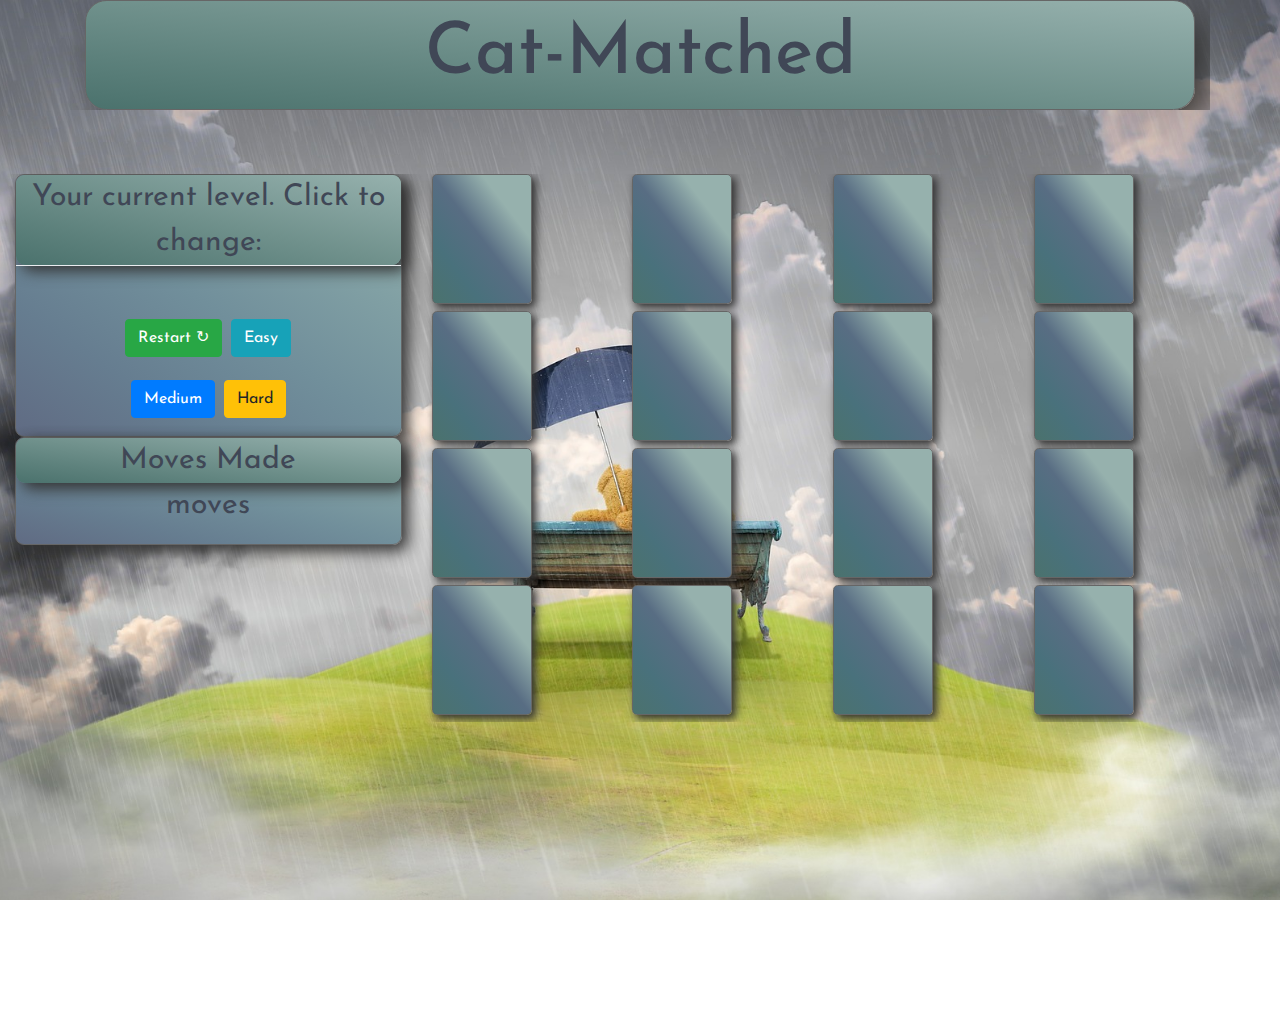
==== index.html @ b6f81554 "additional comments added to index file in order to clarify sections" ====
<!DOCTYPE html>
<html lang="en">
<head>
    <meta charset="UTF-8">
    <meta name="viewport" content="width=device-width, initial-scale=1.0">
    <meta http-equiv="X-UA-Compatible" content="ie=edge">
    <title>Memory Matching Game</title>
    <link rel="stylesheet" href="assets/style.css">
    <link rel="stylesheet" href="https://maxcdn.bootstrapcdn.com/bootstrap/4.1.3/css/bootstrap.min.css">
    <link href="https://fonts.googleapis.com/css2?family=Lora:wght@700&display=swap" rel="stylesheet">
  <link rel="stylesheet" href="animate.min.css">
  <link href="https://fonts.googleapis.com/css2?family=Josefin+Sans:wght@700&display=swap" rel="stylesheet">
    <link rel="stylesheet" href="https://cdnjs.cloudflare.com/ajax/libs/animate.css/3.7.2/animate.min.css">
<script src="https://code.jquery.com/jquery-3.4.1.slim.min.js" integrity="sha384-J6qa4849blE2+poT4WnyKhv5vZF5SrPo0iEjwBvKU7imGFAV0wwj1yYfoRSJoZ+n" crossorigin="anonymous"></script>
    <script src="https://cdn.jsdelivr.net/npm/popper.js@1.16.0/dist/umd/popper.min.js" integrity="sha384-Q6E9RHvbIyZFJoft+2mJbHaEWldlvI9IOYy5n3zV9zzTtmI3UksdQRVvoxMfooAo" crossorigin="anonymous"></script>
    <script src="https://stackpath.bootstrapcdn.com/bootstrap/4.4.1/js/bootstrap.min.js" integrity="sha384-wfSDF2E50Y2D1uUdj0O3uMBJnjuUD4Ih7YwaYd1iqfktj0Uod8GCExl3Og8ifwB6" crossorigin="anonymous"></script>
    <script>
        $(document).ready(function(){
            $("#myModal").modal('show');
            $('#myModal').off()
            $("#myModal").modal({
                backdrop: static,
                keyboard: false
            });


        });
        $(function () {
            $(".btnClosePopup").click(function () {
                $("#myModal").modal("hide");
            });
        });


    </script>
<style>
@import url('https://fonts.googleapis.com/css2?family=Josefin+Sans:wght@700&display=swap');
</style>
</head>
<body>
<main>
<div id="myModal" class="modal fade">
    <div class="modal-dialog">
        <div class="modal-content container">
            <div class ="row">
            <div class="col-12">
            <div class="modal-header">

                <h3 class="modal-title">WELCOME TO CAT-MATCHED</h3>
                </div>
                            <div class="col-12 instructions-container">

                <h4>How to Play</h4>
                <p> 1) Click on the cards and they will flip. Flip the cards to find matching pairs. </p>
                <p> 2) When you have matched all the cards, you win the game. </p>
                <p> 3) The 'Moves Made' section tracks how many moves it took you to win. </p>
                <p> 4) Keep an eye on 'Moves Made' and if you want a challenge, try to beat your previous score! </p>
        
                <p> 5) If you want more challenge, choose 'Medium' or 'Hard' and you will have more cards to match! </p>
                <p> 6) Made a mistake and want to try again? The 'restart' button will restart your game at the level you were on. </p>
                <p> 7) Most importantly, HAVE FUN! </p> 
                            </div>
                            <div class="col-12">
                <h4>Choose Your Level</h4>
                <h4><button id="modal-easy-button" class="btnClosePopup btn btn-primary" >Easy</button><button class="btnClosePopup btn btn-info" id="modal-medium-button">Medium</button><button class="btnClosePopup btn btn-warning" id="modal-hard-button">Hard</button></h4>
            </div>
            </div>


        </div>
    </div>
    </div>
    </div>
</div>

<!--you have won modal-->
<!--this modal was taken from bootstrap documentation and edited to serve purposes of the game. It pops up when user has matched all of the cards and won game-->


<!-- Modal -->
<div class="modal fade" id="youHaveWonModal" tabindex="-1" role="dialog">
  <div class="modal-dialog" role="document">
    <div class="modal-content">
      <div class="modal-header">
        <button type="button" class="close" data-dismiss="modal" aria-label="Close">
          <span aria-hidden="true">&times;</span>
        </button>
      </div>
      <div class="modal-body">

      <p> Well Done :) You've won the game! </p>
     </div>
      <div class="modal-footer">
        <button type="button" class="btn btn-secondary" data-dismiss="modal" id="playAgain">Play Again</button>
      </div>
    </div>
  </div>
</div>

<!--container for header/game title-->
<div class="container">                    
<h1 class="title modal-title">Cat-Matched</h1></div>

<!--container for game board. This includes the game information such as the difficulty selection buttons and moves made, in addition to the game play board where the cards are-->
    <div class="game-board container-fluid">
        
        <div class="row">
<!--These two sections contain the difficulty selectors, restart button and a running tally throughout the game of how many moves the player has made-->
        <div class="col-12 col-lg-4 col-sm-12 col-md-12 col-xs-12 game-information">
        <div class="level-choice">
                <p class="modal-title">Your current level. Click to change: </p>
                <p class="modal-footer">
                <p>                    <button class="restart-button btn btn-success" id="restartButton">Restart ↻</button>
<button id="easy-button" class="btn btn-info">Easy</button></p><p> <button id="medium-button" class="btn btn-primary">Medium</button> <button id="hard-button" class="btn btn-warning">Hard</button></p>
                </p>
                            </div> 
        <div class="moves-made">

                <p class="modal-title">Moves Made</p>
                 <span id="totalGameMoves"></span> moves</p>
            </div>
            

                
        </div>
        
        <div class="col-12 col-sm-12 col-lg-8 col-md-12 game-play justify-content-md-center">
        <div class="row">
       <div class="col-4 col-sm-4 col-md-3 col-lg-3">
                <div class="game-card">
                </div>
        </div>
        
                <div class="col-4 col-sm-4 col-md-3 col-lg-3">
                <div class="game-card">
                </div>
        </div>
                <div class="col-4 col-sm-4 col-md-3 col-lg-3">
                <div class="game-card">
                </div>
        </div>
                <div class="col-4 col-sm-4 col-md-3 col-lg-3">
                <div class="game-card">
                </div>
        </div>

            <div class="col-4 col-sm-4 col-md-3 col-lg-3">
                <div class="game-card">
                </div>
        </div>
            <div class="col-4 col-sm-4 col-md-3 col-lg-3">
                <div class="game-card">
                </div>
        </div>
            
            <div class="col-4 col-sm-4 col-md-3 col-lg-3">
                <div class="game-card">
                </div>
            </div>
            
             
            <div class="col-4 col-sm-4 col-md-3 col-lg-3">
                <div class="game-card">
                </div>
           
        </div>

        <!--medium and hard difficulty levels have an additional class 'row-medium' for medium, and 'row-hard' for hard. These are so that the rows can appear correctly depending on which level is picked. code for this is in js file-->
            <div class="col-4 col-sm-4 col-md-3 col-lg-3">
            <div class="game-card row-medium">
                </div>
                </div>
            <div class="col-4 col-sm-4 col-md-3 col-lg-3">
            <div class="game-card row-medium">
                </div>
                </div>
            <div class="col-4 col-sm-4 col-md-3 col-lg-3">
            <div class="game-card row-medium">
                </div>
                </div>
            <div class="col-4 col-sm-4 col-md-3 col-lg-3">
            <div class="game-card row-medium">
                </div>
                </div>
            <div class="col-4 col-sm-4 col-md-3 col-lg-3">
            <div class="game-card row-hard">
                </div>
                </div>
            <div class="col-4 col-sm-4 col-md-3 col-lg-3">
            <div class="game-card row-hard">
                </div>
                </div>
            <div class="col-4 col-sm-4 col-md-3 col-lg-3">
            <div class="game-card row-hard">
                </div>
                </div>
<!--The final card is put in a separate row and styled differently so that it appears in the center on phone screen sizes-->
            <div class="col-4 col-sm-4 col-md-3 col-lg-3 mx-auto">

                <div class="row">
            <div class="col-4 col-sm-4 col-md-3 col-lg-3">
            <div class="game-card row-hard">
                </div>
                </div>
                </div>
                </div>
        </div>
        </div>
        </div>
        </div>




</main>

</body>

<script src="assets/js/new2.js">

</script>

</html>
---- assets/style.css ----
/*for all screens */

/*style modal */

.modal-content{
    background: #44A08D;  /* fallback for old browsers */
background: -webkit-linear-gradient(to right, #093637, #44A08D);  /* Chrome 10-25, Safari 5.1-6 */
background: linear-gradient(to right, #093637, #44A08D); /* W3C, IE 10+/ Edge, Firefox 16+, Chrome 26+, Opera 12+, Safari 7+ */
text-align:center;
    font-family: 'Lora', serif;
}

.modal-title {
background-image: linear-gradient(to right top, #4b726d, #5d817c, #70918c, #83a19d, #96b1ad);    border-radius: .3em;
    -moz-border-radius: .3em;
    -webkit-border-radius: .3em;
    -khtml-border-radius: .3em;
     -moz-box-shadow: .2em .2em .5em #333;
    -webkit-box-shadow: .2em .2em .5em #333;
    box-shadow: .2em .2em .5em #333;

}

.instructions-container {
    
    border-radius: .3em;
    -moz-border-radius: .3em;
    -webkit-border-radius: .3em;
    -khtml-border-radius: .3em;
     -moz-box-shadow: .2em .2em .5em #333;
    -webkit-box-shadow: .2em .2em .5em #333;
    box-shadow: .2em .2em .5em #333;}




/*background image for body on all screens */

body{
    background: url(https://nafeesahyounis.github.io/secondmilestone/assets/images/cats-in-rain.jpg) no-repeat center center fixed;
      -webkit-background-size: cover;
    -moz-background-size: cover;
    -o-background-size: cover;
    background-size: cover;  
      background-attachment: fixed;
        

  }

/* initially when overflow was set to hidden, it wasn't possible to scroll down and see the rest of the game board, so it was changed to scroll in the container and this alongside the 100% width allows scrolling down but not sideways*/
  .container-fluid{
    max-width:100%;
      overflow: scroll;

}

/* overflow on main game page fixed by setting it to hidden for the bootstrap container*/
.container{
    overflow:hidden;
    max-width:100%;
}

  /*rows made max width 100% to prevent overflow */
.row{
    max-width:100%;
    overflow:hidden;
    
}

.title {
    border: 1px solid #666;
    border-radius: .3em;
    -moz-border-radius: .3em;
    -webkit-border-radius: .3em;
    -khtml-border-radius: .3em;
     -moz-box-shadow: .2em .2em .5em #333;
    -webkit-box-shadow: .2em .2em .5em #333;
    box-shadow: .2em .2em .5em #333;
    text-align:center;
font-family: 'Josefin Sans', sans-serif;    
overflow:hidden;
color:#404756;
    

}

/*game-card size for bigger screen sizes. The rest of the styling stays the same for all screens. */
.game-card{
            display: inline-block;
            border: 1px solid #666;
    border-radius: .3em;
    -moz-border-radius: .3em;
    -webkit-border-radius: .3em;
    -khtml-border-radius: .3em;
    padding: .25em;
    position: relative;
    -moz-box-shadow: .2em .2em .5em #333;
    -webkit-box-shadow: .2em .2em .5em #333;
    overflow: hidden;
    padding: 0;
    height:130px;
    width:100px;
      margin: auto;
      background-image: linear-gradient(to right top, #4b726d, #49717c, #586d83, #96B1AD, #96B1AD);

        }

/* container for section where moves are made */
.moves-made{
    text-align:center;
    font-family: 'Lora', serif;
    font-size:30px;
background-image: linear-gradient(to right top, #606b83, #667d90, #718f9b, #81a0a4, #96b1ad);border: 1px solid #666;
    border-radius: .3em;
    -moz-border-radius: .3em;
    -webkit-border-radius: .3em;
    -khtml-border-radius: .3em;
     -moz-box-shadow: .2em .2em .5em #333;
    -webkit-box-shadow: .2em .2em .5em #333;
    box-shadow: .2em .2em .5em #333;
    font-family: 'Josefin Sans', sans-serif;    
    color:#404756;




}

/*container for choosing level */
.level-choice{
    text-align:center;
    font-family: 'Lora', serif;
    font-size:30px;
    border: 1px solid #666;
    border-radius: .3em;
    -moz-border-radius: .3em;
    -webkit-border-radius: .3em;
    -khtml-border-radius: .3em;
     -moz-box-shadow: .2em .2em .5em #333;
    -webkit-box-shadow: .2em .2em .5em #333;
    box-shadow: .2em .2em .5em #333;
     background-image: linear-gradient(to right top, #606b83, #667d90, #718f9b, #81a0a4, #96b1ad);

border: 1px solid #666;
font-family: 'Josefin Sans', sans-serif;    
color:#404756;

}



/*for desktop*/

@media screen 
  and (min-device-width: 1200px) 
  and (max-device-width: 1600px) 
  and (-webkit-min-device-pixel-ratio: 1) { 
     
       /* size of title is largest on big screen size */ 
    .title {
        font-size:72px;
    }
        

      .game-board{
          height:100vh;
            padding-top:5%;}


      .game-card {
           height:130px;
    width:100px;
      }
      .game-play{
          height:100vh;
    width:100vw;
      }





     
}


/*for phones */

@media only screen 
  and (min-device-width: 320px) 
  and (max-device-width: 480px)
  and (-webkit-min-device-pixel-ratio: 2) {
      
      .game-card{
          height:50px;
          width:50px;
      }

/* on phone game board does not fit on one screen, so overflow is set to scroll so that player can scroll down to see game board. Horizontal overflow fixed in earlier css */
 /* margin added to center game-play board */     
      .game-play{
          overflow:scroll;
          margin-left:10%;
          
      }

/*buttons resized so that they occupy less space on smaller screen size and dominate page less */
      button {
          font-size:12px;
      }

/*see .game-play */
      
    .game-board{
                    padding-left:15%;
                    overflow:scroll;

    }

/* see button */
    .level-choice{
        font-size:18px;
    }
    .moves-made{
        font-size:18px;
        
    }
    
}

/*for tablet */

@media only screen 
  and (min-device-width: 768px) 
  and (max-device-width: 1024px) 
  and (-webkit-min-device-pixel-ratio: 1) {
    

        .game-board{
            padding-top:5%;
        }

        .game-play{
          margin-left:10%;

        }

     

}

/* css classes accessed by javascript to adjust visibility of images on click */

.show-img {
    visibility: visible;
    animation: animateShowImage 0.4s linear alternate;
}

.visible{
    visibility:visible;
}

.hidden{
    visibility:hidden;
}


.selected-button{
    text-decoration: underline;

}
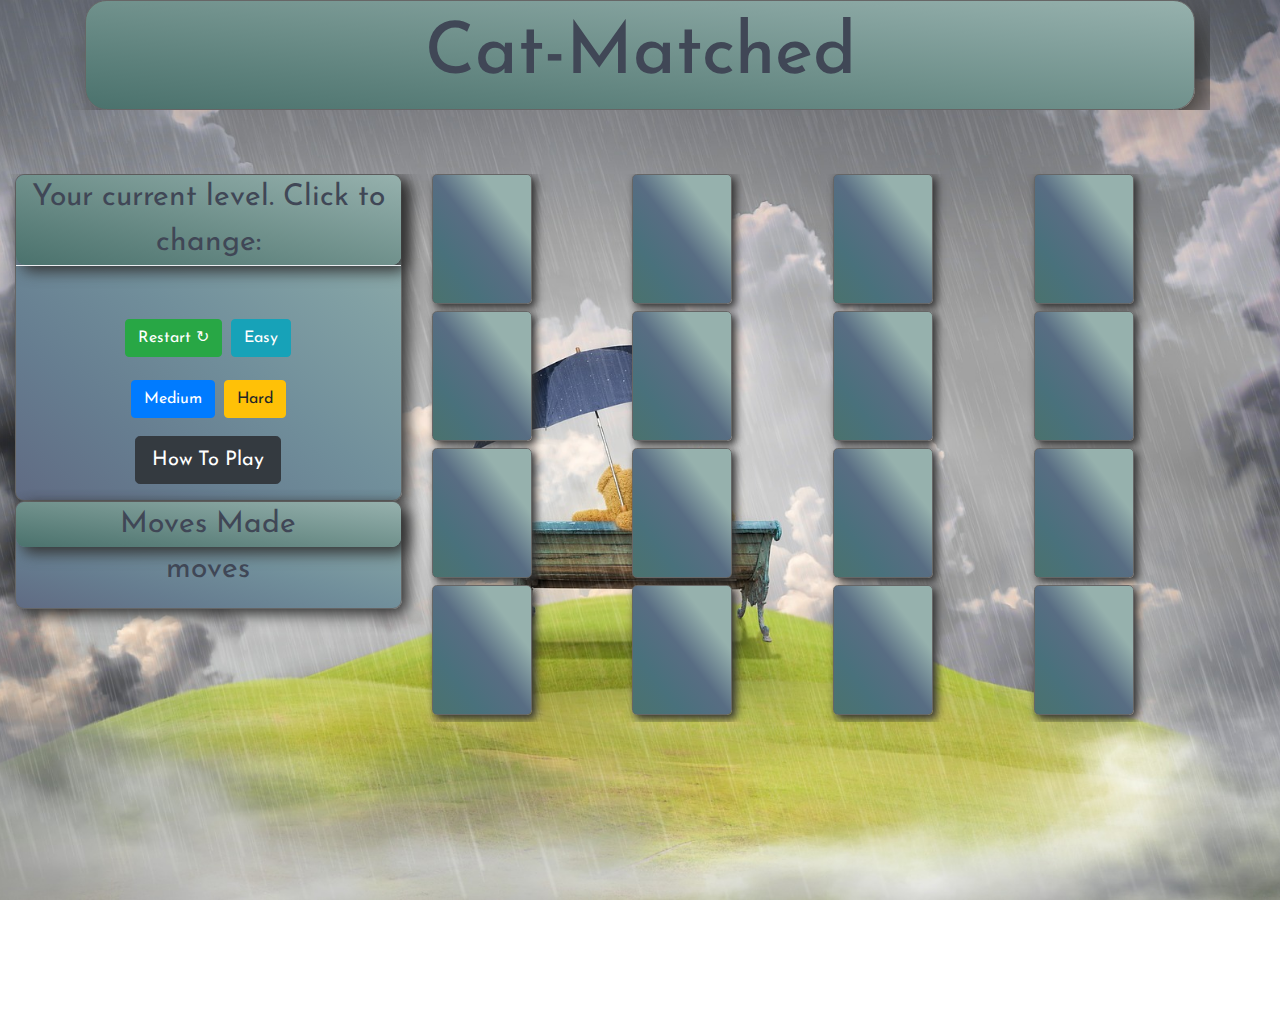
==== commit a1a77faa: "button added on index file for how to play and new modal added. somewhere during development, the yo" ====
--- a/index.html
+++ b/index.html
@@ -14,7 +14,7 @@
 <script src="https://code.jquery.com/jquery-3.4.1.slim.min.js" integrity="sha384-J6qa4849blE2+poT4WnyKhv5vZF5SrPo0iEjwBvKU7imGFAV0wwj1yYfoRSJoZ+n" crossorigin="anonymous"></script>
     <script src="https://cdn.jsdelivr.net/npm/popper.js@1.16.0/dist/umd/popper.min.js" integrity="sha384-Q6E9RHvbIyZFJoft+2mJbHaEWldlvI9IOYy5n3zV9zzTtmI3UksdQRVvoxMfooAo" crossorigin="anonymous"></script>
     <script src="https://stackpath.bootstrapcdn.com/bootstrap/4.4.1/js/bootstrap.min.js" integrity="sha384-wfSDF2E50Y2D1uUdj0O3uMBJnjuUD4Ih7YwaYd1iqfktj0Uod8GCExl3Og8ifwB6" crossorigin="anonymous"></script>
-    <script>
+   <script>
         $(document).ready(function(){
             $("#myModal").modal('show');
             $('#myModal').off()
@@ -78,7 +78,7 @@
 
 
 <!-- Modal -->
-<div class="modal fade" id="youHaveWonModal" tabindex="-1" role="dialog">
+<div class="modal fade" id="youHaveWonModal" tabindex="-1" role="dialog" aria-labelledby="exampleModalLabel" aria-hidden="true">
   <div class="modal-dialog" role="document">
     <div class="modal-content">
       <div class="modal-header">
@@ -96,6 +96,35 @@
     </div>
   </div>
 </div>
+<!--how to play modal-->
+<!--this modal was taken from bootstrap documentation and edited to serve purposes of the game. It pops up when user clicks on how to play and shows the user instructions-->
+<!-- Modal -->
+<div class="modal fade" id="howToPlayModal" tabindex="-1" role="dialog" aria-labelledby="exampleModalCenterTitle" aria-hidden="true">
+  <div class="modal-dialog modal-dialog-centered" role="document">
+    <div class="modal-content">
+      <div class="modal-header">
+        <h5 class="modal-title">How To Play</h5>
+        <button type="button" class="close" data-dismiss="modal" aria-label="Close">
+          <span aria-hidden="true">&times;</span>
+        </button>
+      </div>
+      <div class="modal-body">
+      <p> 1) Click on the cards and they will flip. Flip the cards to find matching pairs. </p>
+                <p> 2) When you have matched all the cards, you win the game. </p>
+                <p> 3) The 'Moves Made' section tracks how many moves it took you to win. </p>
+                <p> 4) Keep an eye on 'Moves Made' and if you want a challenge, try to beat your previous score! </p>
+        
+                <p> 5) If you want more challenge, choose 'Medium' or 'Hard' and you will have more cards to match! </p>
+                <p> 6) Made a mistake and want to try again? The 'restart' button will restart your game at the level you were on. </p>
+                <p> 7) Most importantly, HAVE FUN! </p> 
+                <p>        <button type="button" class="btn btn-secondary" data-dismiss="modal">Return to Game</button></p>
+
+      </div>
+      
+    </div>
+  </div>
+</div>
+
 
 <!--container for header/game title-->
 <div class="container">                    
@@ -113,12 +142,17 @@
                 <p>                    <button class="restart-button btn btn-success" id="restartButton">Restart ↻</button>
 <button id="easy-button" class="btn btn-info">Easy</button></p><p> <button id="medium-button" class="btn btn-primary">Medium</button> <button id="hard-button" class="btn btn-warning">Hard</button></p>
                 </p>
+                        <p><button class="btn btn-dark btn-lg" data-toggle="modal" data-target="#howToPlayModal">How To Play </button> </p>
+
                             </div> 
+
+                            
         <div class="moves-made">
 
                 <p class="modal-title">Moves Made</p>
                  <span id="totalGameMoves"></span> moves</p>
             </div>
+        
             
 
                 
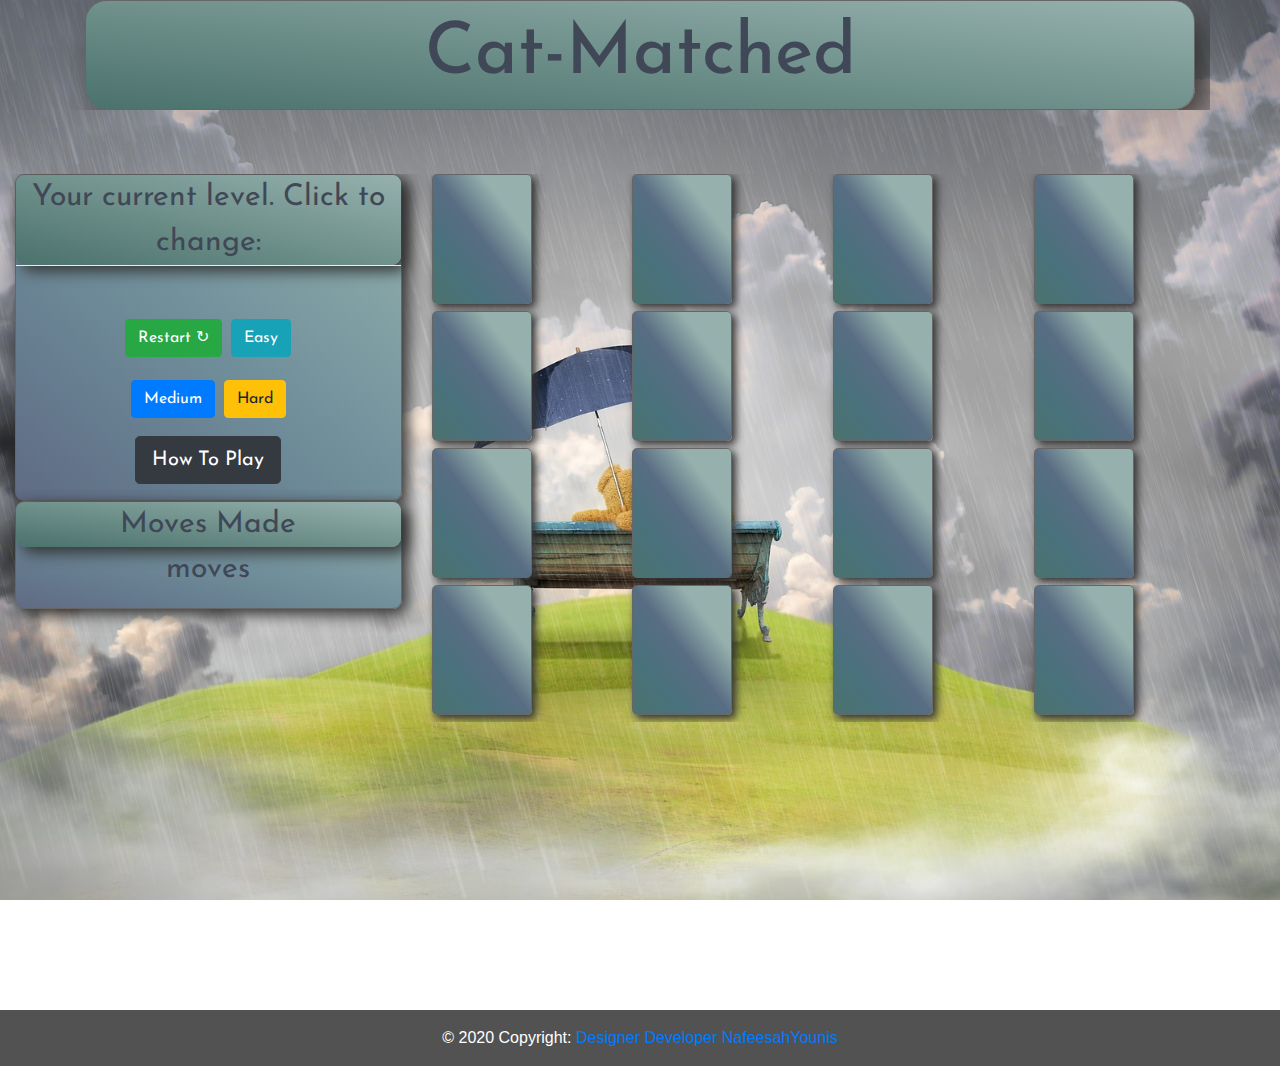
==== commit 392b15e9: "Footer added with github profile so that user can contact developer" ====
--- a/index.html
+++ b/index.html
@@ -35,6 +35,19 @@
     </script>
 <style>
 @import url('https://fonts.googleapis.com/css2?family=Josefin+Sans:wght@700&display=swap');
+
+footer{
+    background-color:#525252;
+   text-align:center;
+   color:white;
+   height:5%;
+    
+}
+
+
+
+
+
 </style>
 </head>
 <body>
@@ -78,7 +91,7 @@
 
 
 <!-- Modal -->
-<div class="modal fade" id="youHaveWonModal" tabindex="-1" role="dialog" aria-labelledby="exampleModalLabel" aria-hidden="true">
+<div class="modal fade" id="exampleModal" tabindex="-1" role="dialog" aria-labelledby="youHaveWonModalLabel" aria-hidden="true">
   <div class="modal-dialog" role="document">
     <div class="modal-content">
       <div class="modal-header">
@@ -160,72 +173,72 @@
         
         <div class="col-12 col-sm-12 col-lg-8 col-md-12 game-play justify-content-md-center">
         <div class="row">
-       <div class="col-4 col-sm-4 col-md-3 col-lg-3">
-                <div class="game-card">
+        <div class="col-4 col-sm-4 col-md-3 col-lg-3">
+                <div class="game-card" id="1">
                 </div>
         </div>
         
                 <div class="col-4 col-sm-4 col-md-3 col-lg-3">
-                <div class="game-card">
+                <div class="game-card" id="2">
                 </div>
         </div>
                 <div class="col-4 col-sm-4 col-md-3 col-lg-3">
-                <div class="game-card">
+                <div class="game-card" id="3">
                 </div>
         </div>
                 <div class="col-4 col-sm-4 col-md-3 col-lg-3">
-                <div class="game-card">
-                </div>
-        </div>
-
-            <div class="col-4 col-sm-4 col-md-3 col-lg-3">
-                <div class="game-card">
-                </div>
-        </div>
-            <div class="col-4 col-sm-4 col-md-3 col-lg-3">
-                <div class="game-card">
+                <div class="game-card" id="4" >
+                </div>
+        </div>
+
+            <div class="col-4 col-sm-4 col-md-3 col-lg-3">
+                <div class="game-card" id="5">
+                </div>
+        </div>
+            <div class="col-4 col-sm-4 col-md-3 col-lg-3">
+                <div class="game-card" id="6">
                 </div>
         </div>
             
             <div class="col-4 col-sm-4 col-md-3 col-lg-3">
-                <div class="game-card">
+                <div class="game-card" id="7">
                 </div>
             </div>
             
              
             <div class="col-4 col-sm-4 col-md-3 col-lg-3">
-                <div class="game-card">
+                <div class="game-card" id="8">
                 </div>
            
         </div>
 
         <!--medium and hard difficulty levels have an additional class 'row-medium' for medium, and 'row-hard' for hard. These are so that the rows can appear correctly depending on which level is picked. code for this is in js file-->
             <div class="col-4 col-sm-4 col-md-3 col-lg-3">
-            <div class="game-card row-medium">
-                </div>
-                </div>
-            <div class="col-4 col-sm-4 col-md-3 col-lg-3">
-            <div class="game-card row-medium">
-                </div>
-                </div>
-            <div class="col-4 col-sm-4 col-md-3 col-lg-3">
-            <div class="game-card row-medium">
-                </div>
-                </div>
-            <div class="col-4 col-sm-4 col-md-3 col-lg-3">
-            <div class="game-card row-medium">
-                </div>
-                </div>
-            <div class="col-4 col-sm-4 col-md-3 col-lg-3">
-            <div class="game-card row-hard">
-                </div>
-                </div>
-            <div class="col-4 col-sm-4 col-md-3 col-lg-3">
-            <div class="game-card row-hard">
-                </div>
-                </div>
-            <div class="col-4 col-sm-4 col-md-3 col-lg-3">
-            <div class="game-card row-hard">
+            <div class="game-card row-medium" id="9">
+                </div>
+                </div>
+            <div class="col-4 col-sm-4 col-md-3 col-lg-3">
+            <div class="game-card row-medium" id="10">
+                </div>
+                </div>
+            <div class="col-4 col-sm-4 col-md-3 col-lg-3">
+            <div class="game-card row-medium" id="11">
+                </div>
+                </div>
+            <div class="col-4 col-sm-4 col-md-3 col-lg-3">
+            <div class="game-card row-medium" id="12">
+                </div>
+                </div>
+            <div class="col-4 col-sm-4 col-md-3 col-lg-3">
+            <div class="game-card row-hard" id="13">
+                </div>
+                </div>
+            <div class="col-4 col-sm-4 col-md-3 col-lg-3">
+            <div class="game-card row-hard" id="14">
+                </div>
+                </div>
+            <div class="col-4 col-sm-4 col-md-3 col-lg-3">
+            <div class="game-card row-hard" id="15">
                 </div>
                 </div>
 <!--The final card is put in a separate row and styled differently so that it appears in the center on phone screen sizes-->
@@ -233,21 +246,31 @@
 
                 <div class="row">
             <div class="col-4 col-sm-4 col-md-3 col-lg-3">
-            <div class="game-card row-hard">
-                </div>
-                </div>
-                </div>
-                </div>
-        </div>
-        </div>
-        </div>
-        </div>
-
+            <div class="game-card row-hard" id="16">
+                </div>
+                </div>
+                </div>
+                </div>
+        </div>
+        </div>
+        </div>
+        </div>
 
 
 
 </main>
 
+<!-- Footer -->
+<footer class="page-footer font-small blue">
+
+  <!-- Copyright -->
+  <div class="footer-copyright text-center py-3">© 2020 Copyright:
+    <a href="https://github.com/nafeesahyounis/"> Designer Developer NafeesahYounis</a>
+  </div>
+  <!-- Copyright -->
+
+</footer>
+<!-- Footer -->
 </body>
 
 <script src="assets/js/new2.js">
